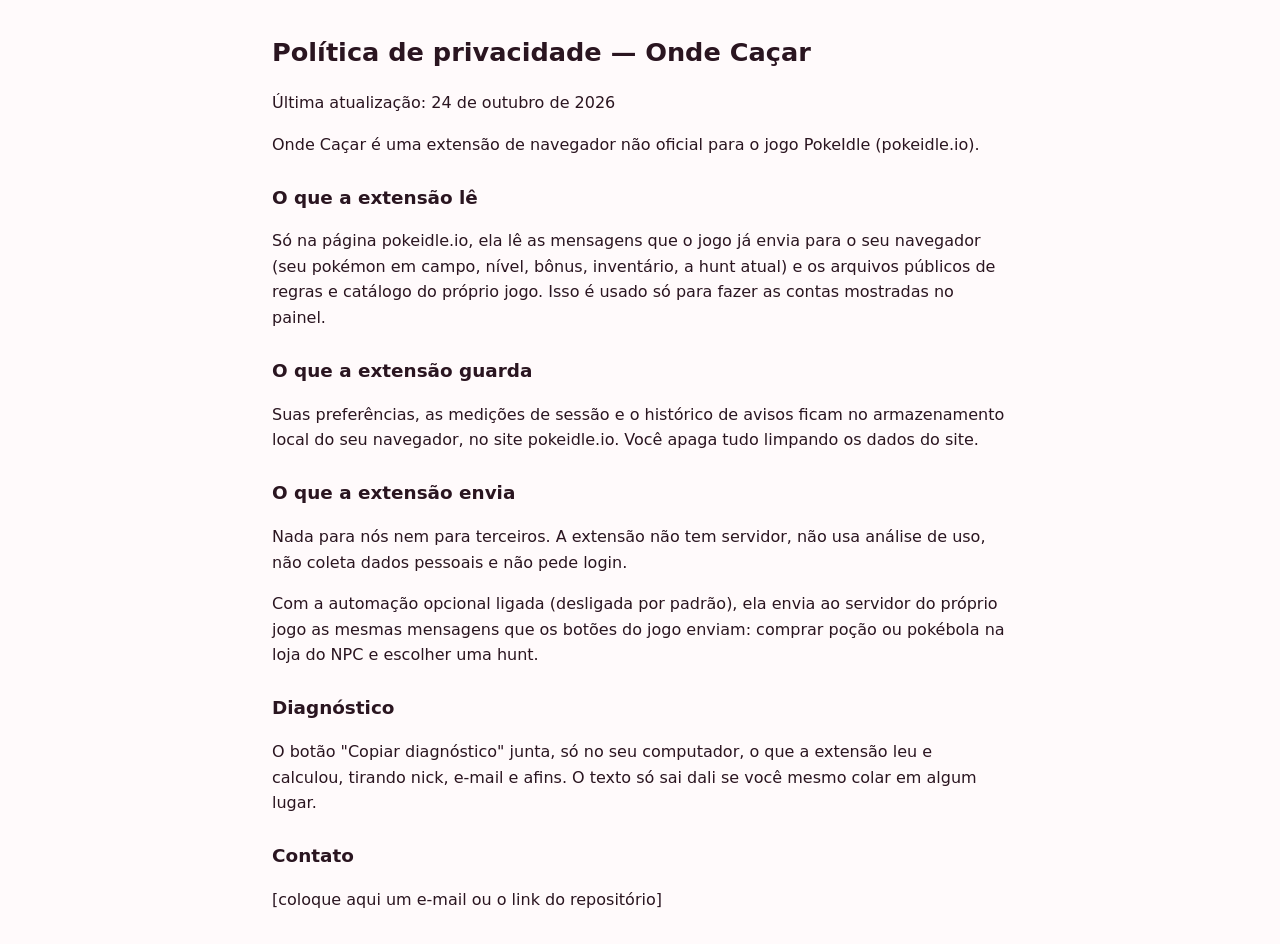
==== loja/privacidade.html @ 920514ca "Onde Caçar 2.1.0 Co-Authored-By: Claude Opus 5.5 <noreply@anthropic.com>" ====
<!doctype html><html lang="pt-BR"><head><meta charset="utf-8"><meta name="viewport" content="width=device-width, initial-scale=1"><title>Política de privacidade — Onde Caçar</title>
<style>body{max-width:46rem;margin:2rem auto;padding:0 1rem;font:16px/1.6 system-ui,-apple-system,"Segoe UI",sans-serif;color:#2a1520;background:#fffafb}h1{font-size:1.6rem}h2{font-size:1.15rem;margin-top:1.6rem}@media (prefers-color-scheme:dark){body{color:#fbeef2;background:#1f1018}}</style></head><body>
<h1>Política de privacidade — Onde Caçar</h1>
<p>Última atualização: 24 de outubro de 2026</p>
<p>Onde Caçar é uma extensão de navegador não oficial para o jogo PokeIdle (pokeidle.io).</p>
<h2>O que a extensão lê</h2>
<p>Só na página pokeidle.io, ela lê as mensagens que o jogo já envia para o seu navegador (seu pokémon em campo, nível, bônus, inventário, a hunt atual) e os arquivos públicos de regras e catálogo do próprio jogo. Isso é usado só para fazer as contas mostradas no painel.</p>
<h2>O que a extensão guarda</h2>
<p>Suas preferências, as medições de sessão e o histórico de avisos ficam no armazenamento local do seu navegador, no site pokeidle.io. Você apaga tudo limpando os dados do site.</p>
<h2>O que a extensão envia</h2>
<p>Nada para nós nem para terceiros. A extensão não tem servidor, não usa análise de uso, não coleta dados pessoais e não pede login.</p>
<p>Com a automação opcional ligada (desligada por padrão), ela envia ao servidor do próprio jogo as mesmas mensagens que os botões do jogo enviam: comprar poção ou pokébola na loja do NPC e escolher uma hunt.</p>
<h2>Diagnóstico</h2>
<p>O botão &quot;Copiar diagnóstico&quot; junta, só no seu computador, o que a extensão leu e calculou, tirando nick, e-mail e afins. O texto só sai dali se você mesmo colar em algum lugar.</p>
<h2>Contato</h2>
<p>[coloque aqui um e-mail ou o link do repositório]</p>
</body></html>
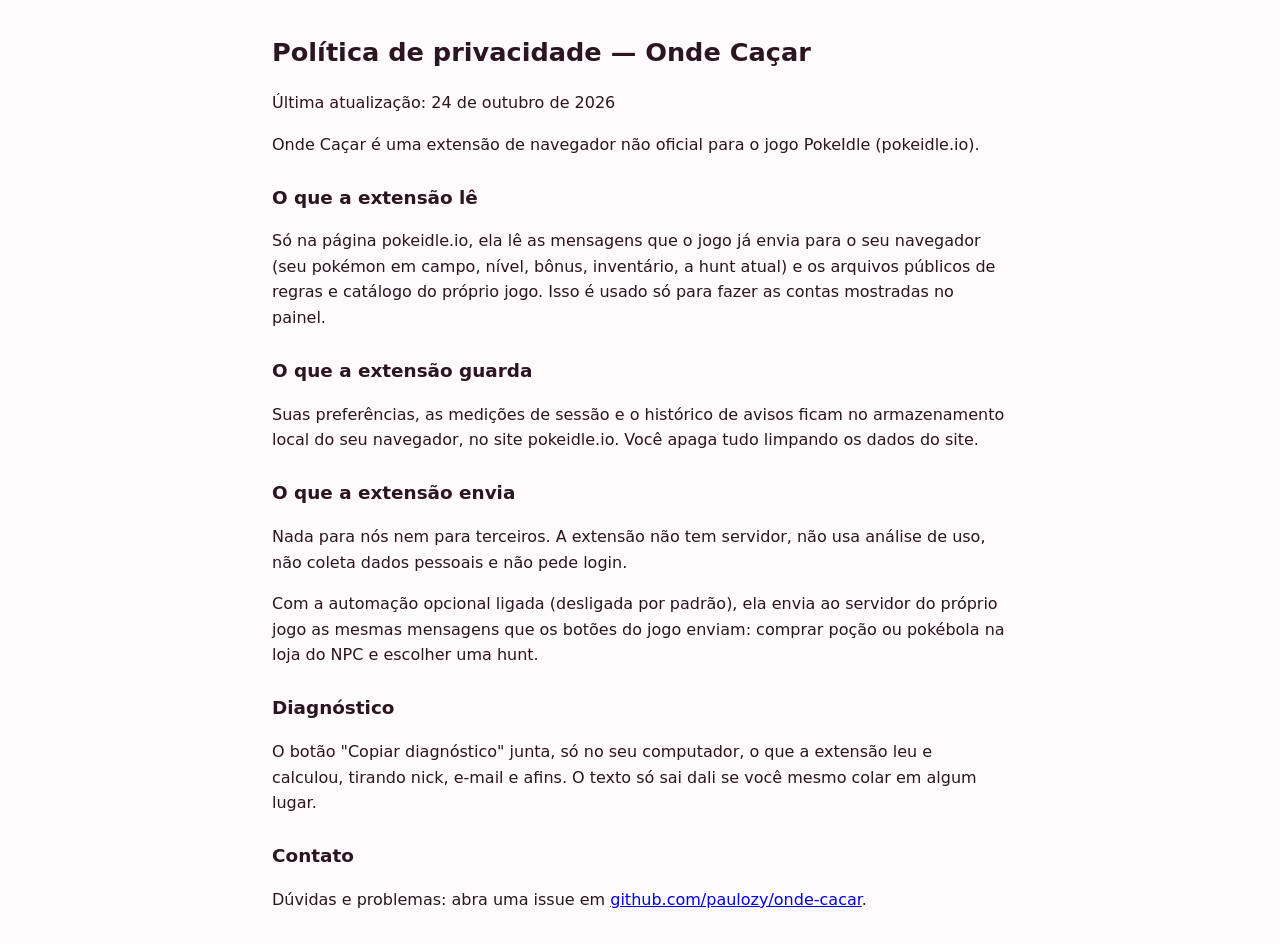
==== commit 20753a4f: "Preenche contato da política de privacidade Co-Authored-By: Claude Opus 5.5 <noreply@anthropic.com>" ====
--- a/loja/privacidade.html
+++ b/loja/privacidade.html
@@ -13,5 +13,5 @@
 <h2>Diagnóstico</h2>
 <p>O botão &quot;Copiar diagnóstico&quot; junta, só no seu computador, o que a extensão leu e calculou, tirando nick, e-mail e afins. O texto só sai dali se você mesmo colar em algum lugar.</p>
 <h2>Contato</h2>
-<p>[coloque aqui um e-mail ou o link do repositório]</p>
+<p>Dúvidas e problemas: abra uma issue em <a href="https://github.com/paulozy/onde-cacar/issues">github.com/paulozy/onde-cacar</a>.</p>
 </body></html>
